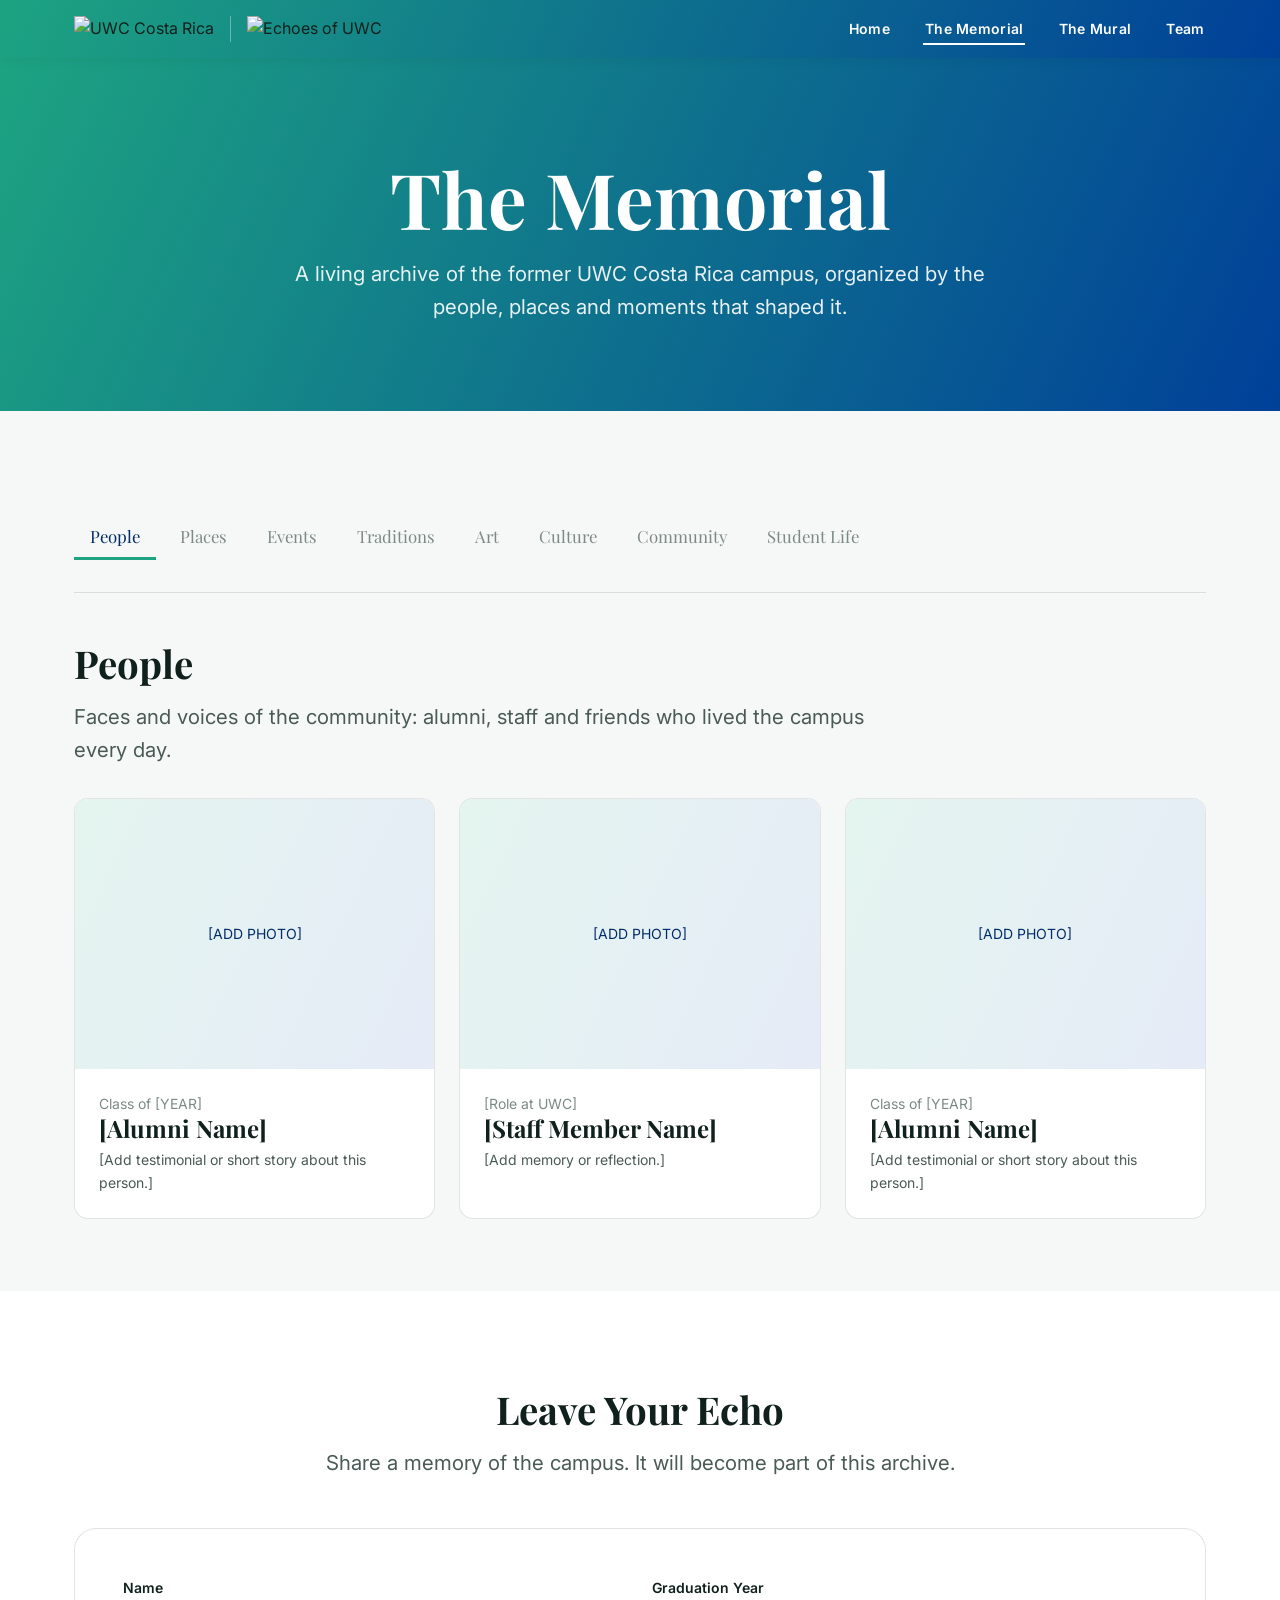
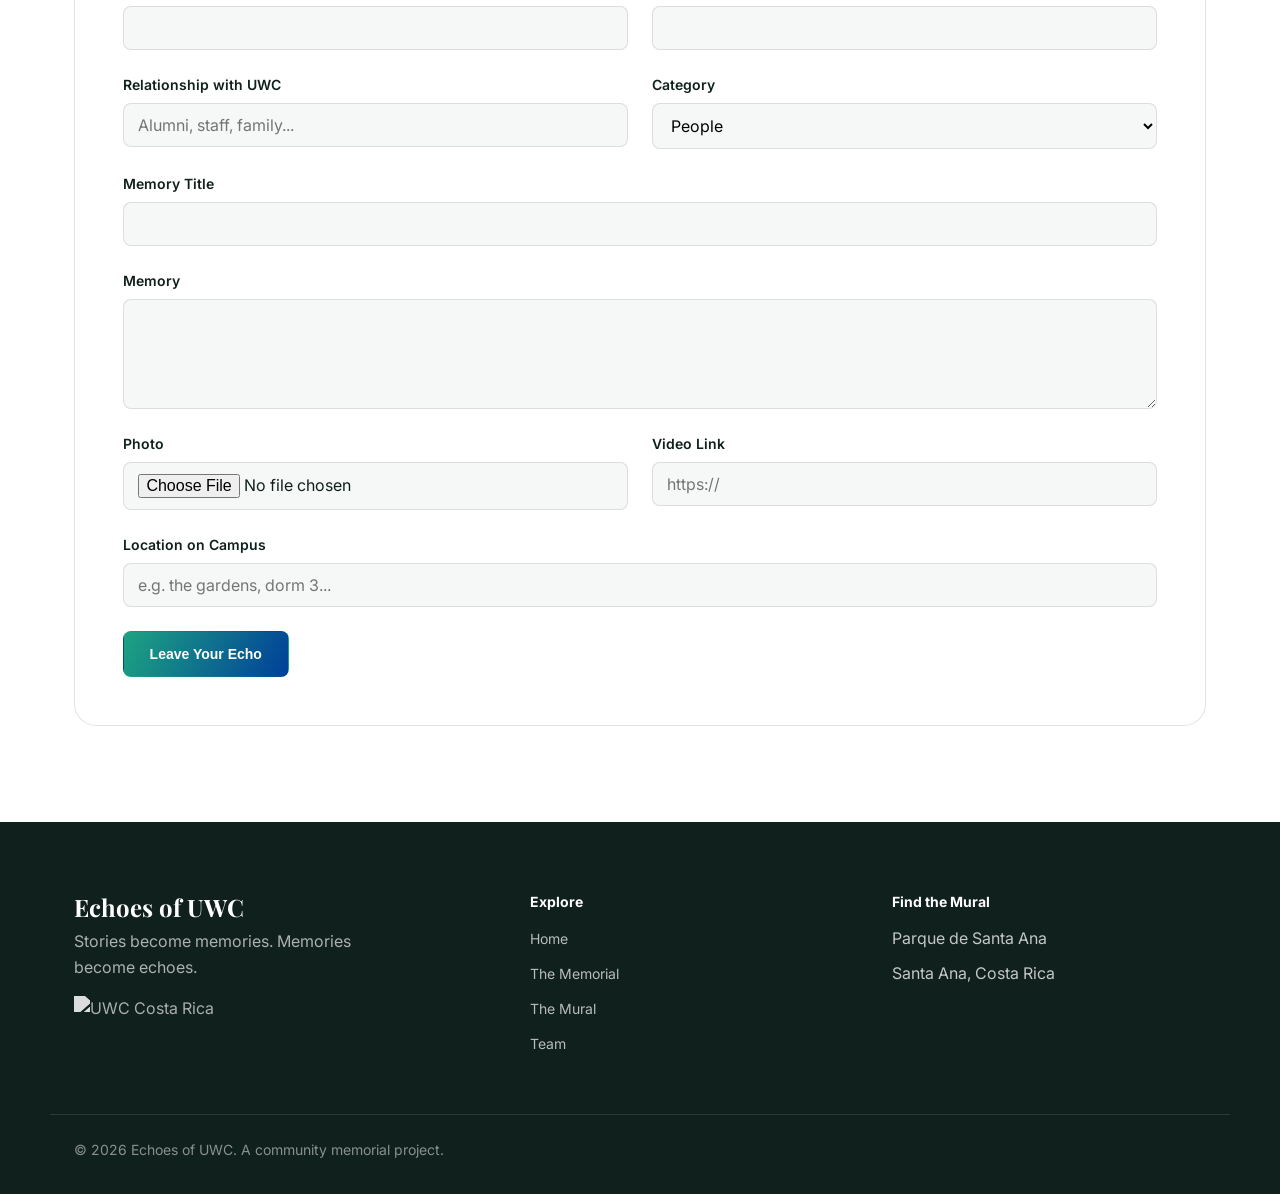
==== memorial.html @ c8c95c03 "Primer commit" ====
<!DOCTYPE html>
<html lang="en">
<head>
  <meta charset="UTF-8">
  <meta name="viewport" content="width=device-width, initial-scale=1.0">
  <title>The Memorial — Echoes of UWC</title>
  <meta name="description" content="Browse the Echoes of UWC memorial archive by category: people, places, events, traditions, art, culture, community and student life.">

  <link rel="preconnect" href="https://fonts.googleapis.com">
  <link href="https://fonts.googleapis.com/css2?family=Playfair+Display:wght@600;700&family=Inter:wght@400;500;600;700&display=swap" rel="stylesheet">

  <link rel="stylesheet" href="CSS/variables.css">
  <link rel="stylesheet" href="CSS/base.css">
  <link rel="stylesheet" href="CSS/components.css">
  <link rel="stylesheet" href="CSS/animations.css">
  <link rel="stylesheet" href="CSS/pages/memorial.css">
  <link rel="stylesheet" href="CSS/responsive.css">
</head>
<body>

  <header class="site-header">
    <div class="header-inner">
      <a href="index.html" class="logo-link">
        <img src="Assets/Images/Logos/uwc-logo-horizontal.png" alt="UWC Costa Rica" class="logo logo--uwc">
        <img src="Assets/Images/Logos/echoes-logo.png" alt="Echoes of UWC" class="logo logo--echoes">
      </a>
      <nav class="main-nav" id="mainNav" aria-label="Main navigation">
        <ul>
          <li><a href="index.html">Home</a></li>
          <li><a href="memorial.html" aria-current="page">The Memorial</a></li>
          <li><a href="mural.html">The Mural</a></li>
          <li><a href="team.html">Team</a></li>
        </ul>
      </nav>
      <button class="nav-toggle" id="navToggle" aria-label="Open menu" aria-expanded="false">
        <span></span><span></span><span></span>
      </button>
    </div>
  </header>

  <main>

    <section class="memorial-hero">
      <div class="container">
        <h1>The Memorial</h1>
        <p class="lead">A living archive of the former UWC Costa Rica campus, organized by the people, places and moments that shaped it.</p>
      </div>
    </section>

    <section class="section section--tight">
      <div class="container">

        <!-- Pestañas de categoría — sin "All" ni "Memories" -->
        <nav class="memorial-tabs" id="memorialTabs" aria-label="Memorial categories"></nav>

        <!-- Encabezado propio de la categoría activa -->
        <div class="memorial-panel-head" id="panelHead"></div>

        <!-- "Browse by place" — visible únicamente en la pestaña Places -->
        <div class="place-filter" id="placeFilter" aria-label="Browse by place"></div>

        <!-- Grid de la categoría activa -->
        <div class="memorial-panel">
          <div class="memorial-grid" id="memorialGrid"></div>
        </div>
      </div>
    </section>

    <!-- LEAVE YOUR ECHO -->
    <section class="section section--surface" id="leave-echo">
      <div class="container">
        <div class="section-head center">
          <h2>Leave Your Echo</h2>
          <p class="lead">Share a memory of the campus. It will become part of this archive.</p>
        </div>

        <form class="echo-form" id="echoForm">
          <div class="form-field">
            <label for="echoName">Name</label>
            <input type="text" id="echoName" name="name" required>
          </div>
          <div class="form-field">
            <label for="echoYear">Graduation Year</label>
            <input type="text" id="echoYear" name="graduationYear">
          </div>
          <div class="form-field">
            <label for="echoRelationship">Relationship with UWC</label>
            <input type="text" id="echoRelationship" name="relationship" placeholder="Alumni, staff, family...">
          </div>
          <div class="form-field">
            <label for="echoCategory">Category</label>
            <select id="echoCategory" name="category">
              <option value="people">People</option>
              <option value="places">Places</option>
              <option value="events">Events</option>
              <option value="traditions">Traditions</option>
              <option value="art">Art</option>
              <option value="culture">Culture</option>
              <option value="community">Community</option>
              <option value="student-life">Student Life</option>
            </select>
          </div>
          <div class="form-field full">
            <label for="echoTitle">Memory Title</label>
            <input type="text" id="echoTitle" name="memoryTitle" required>
          </div>
          <div class="form-field full">
            <label for="echoMemory">Memory</label>
            <textarea id="echoMemory" name="memory" required></textarea>
          </div>
          <div class="form-field">
            <label for="echoPhoto">Photo</label>
            <input type="file" id="echoPhoto" name="photo" accept="image/*">
          </div>
          <div class="form-field">
            <label for="echoVideo">Video Link</label>
            <input type="url" id="echoVideo" name="videoLink" placeholder="https://">
          </div>
          <div class="form-field full">
            <label for="echoLocation">Location on Campus</label>
            <input type="text" id="echoLocation" name="location" placeholder="e.g. the gardens, dorm 3...">
          </div>

          <!--
            INSERT API CONFIGURATION HERE
            Este formulario aún no tiene backend. Ver JavaScript/memorial.js
            (función initEchoForm) y README.md para conectarlo a una API
            o base de datos.
          -->
          <button type="submit" class="btn btn-solid">Leave Your Echo</button>
        </form>
        <p id="echoFormConfirm" hidden>Thank you — your echo has been received.</p>
      </div>
    </section>

  </main>

  <!-- Lightbox -->
  <div class="lightbox" id="lightbox">
    <button class="lightbox-close" id="lightboxClose" aria-label="Close">&times;</button>
    <div class="lightbox-inner">
      <div class="lightbox-media"></div>
      <div class="lightbox-body"></div>
    </div>
  </div>

  <footer class="site-footer">
    <div class="container footer-top">
      <div class="footer-brand">
        <h2>Echoes of UWC</h2>
        <p>Stories become memories. Memories become echoes.</p>
        <div class="footer-logos">
          <img src="Assets/Images/Logos/uwc-logo-horizontal.png" alt="UWC Costa Rica">
        </div>
      </div>
      <div class="footer-col">
        <h4>Explore</h4>
        <ul>
          <li><a href="index.html">Home</a></li>
          <li><a href="memorial.html">The Memorial</a></li>
          <li><a href="mural.html">The Mural</a></li>
          <li><a href="team.html">Team</a></li>
        </ul>
      </div>
      <div class="footer-col">
        <h4>Find the Mural</h4>
        <ul>
          <li>Parque de Santa Ana</li>
          <li>Santa Ana, Costa Rica</li>
        </ul>
      </div>
    </div>
    <div class="container footer-bottom">
      <span>© 2026 Echoes of UWC. A community memorial project.</span>
    </div>
  </footer>

  <script src="JavaScript/main.js"></script>
  <script src="JavaScript/navigation.js"></script>
  <script src="JavaScript/memorial.js"></script>
</body>
</html>
---- CSS/variables.css ----
/* ============================================================
   ECHOES OF UWC — DESIGN TOKENS
   Cambiar aquí afecta a todo el sitio.
   ============================================================ */

:root {
  /* --- Color: paleta oficial UWC --- */
  --uwc-green: #1DA381;
  --uwc-blue: #004099;
  --uwc-green-deep: #146E58;
  --uwc-blue-deep: #002C6B;
  --uwc-green-soft: #E4F5EF;
  --uwc-blue-soft: #E5EBF7;

  --white: #FFFFFF;
  --ink: #10201C;
  --ink-soft: #4A5A56;
  --ink-faint: #7C8A86;
  --line: rgba(16, 32, 28, 0.12);
  --surface: #F6F8F7;
  --surface-alt: #FFFFFF;

  /* Degradado principal — usado en header y acentos, nunca como color plano duro */
  --gradient-primary: linear-gradient(115deg, var(--uwc-green) 0%, var(--uwc-blue) 100%);
  --gradient-soft: linear-gradient(115deg, var(--uwc-green-soft) 0%, var(--uwc-blue-soft) 100%);
  --gradient-overlay: linear-gradient(180deg, rgba(16, 32, 28, 0) 0%, rgba(10, 20, 24, 0.75) 100%);

  /* --- Tipografía --- */
  /* Playfair Display: títulos y textos grandes (especialmente en El Memorial) */
  --font-display: "Playfair Display", "Georgia", serif;
  /* Sans moderna: cuerpo de texto, UI, formularios */
  --font-body: "Inter", -apple-system, BlinkMacSystemFont, "Segoe UI", sans-serif;

  --fs-hero: clamp(2.6rem, 6vw, 5rem);
  --fs-h1: clamp(2.1rem, 4.2vw, 3.4rem);
  --fs-h2: clamp(1.6rem, 3vw, 2.4rem);
  --fs-h3: clamp(1.2rem, 2vw, 1.5rem);
  --fs-lead: clamp(1.05rem, 1.6vw, 1.3rem);
  --fs-body: 1rem;
  --fs-small: 0.875rem;

  /* --- Spacing scale --- */
  --space-1: 0.5rem;
  --space-2: 1rem;
  --space-3: 1.5rem;
  --space-4: 2rem;
  --space-5: 3rem;
  --space-6: 4.5rem;
  --space-7: 6rem;
  --space-8: 8rem;

  --container-w: 1180px;

  /* --- Radius / shadow / motion --- */
  --radius-sm: 8px;
  --radius-md: 14px;
  --radius-lg: 22px;
  --shadow-sm: 0 2px 10px rgba(16, 32, 28, 0.06);
  --shadow-md: 0 12px 32px rgba(16, 32, 28, 0.10);
  --transition: 220ms cubic-bezier(0.4, 0, 0.2, 1);
}

@media (prefers-reduced-motion: reduce) {
  *, *::before, *::after {
    animation-duration: 0.001ms !important;
    animation-iteration-count: 1 !important;
    transition-duration: 0.001ms !important;
    scroll-behavior: auto !important;
  }
}
---- CSS/base.css ----
/* ============================================================
   BASE — reset + tipografía + layout genérico
   ============================================================ */

*, *::before, *::after { box-sizing: border-box; }

html { scroll-behavior: smooth; }

body {
  margin: 0;
  font-family: var(--font-body);
  font-size: var(--fs-body);
  color: var(--ink);
  background: var(--surface);
  line-height: 1.6;
  -webkit-font-smoothing: antialiased;
}

img { max-width: 100%; display: block; }

a { color: inherit; text-decoration: none; }

ul { list-style: none; margin: 0; padding: 0; }

h1, h2, h3, h4 {
  font-family: var(--font-display);
  font-weight: 700;
  line-height: 1.15;
  margin: 0 0 var(--space-2);
  color: var(--ink);
}

h1 { font-size: var(--fs-h1); }
h2 { font-size: var(--fs-h2); }
h3 { font-size: var(--fs-h3); }

p { margin: 0 0 var(--space-2); color: var(--ink-soft); }

.lead {
  font-size: var(--fs-lead);
  color: var(--ink-soft);
  max-width: 62ch;
}

.container {
  width: 100%;
  max-width: var(--container-w);
  margin-inline: auto;
  padding-inline: var(--space-3);
}

.section {
  padding-block: var(--space-7);
}

.section--tight { padding-block: var(--space-6); }

.section-head {
  max-width: 700px;
  margin-bottom: var(--space-5);
}

.section-head.center { margin-inline: auto; text-align: center; }

.section--surface { background: var(--surface-alt); }
.section--soft { background: var(--gradient-soft); }

.visually-hidden {
  position: absolute;
  width: 1px; height: 1px;
  overflow: hidden;
  clip: rect(0 0 0 0);
  white-space: nowrap;
}

:focus-visible {
  outline: 3px solid var(--uwc-blue);
  outline-offset: 2px;
}

main { display: block; }
---- CSS/components.css ----
/* ============================================================
   COMPONENTS — header, nav, botones, tarjetas, footer
   ============================================================ */

/* ---------- HEADER ---------- */
.site-header {
  position: sticky;
  top: 0;
  z-index: 100;
  /* Degradado verde → azul en vez de un color plano duro */
  background: var(--gradient-primary);
  box-shadow: var(--shadow-sm);
}

.header-inner {
  max-width: var(--container-w);
  margin-inline: auto;
  padding: var(--space-2) var(--space-3);
  display: flex;
  align-items: center;
  justify-content: space-between;
  gap: var(--space-3);
}

/* Área de logos: fondo del header independiente del PNG */
.logo-link {
  display: flex;
  align-items: center;
  gap: var(--space-2);
  flex-shrink: 0;
}

.logo {
  max-height: 40px;
  width: auto;
  max-width: 190px;
  object-fit: contain;
}

.logo--echoes { padding-left: var(--space-2); border-left: 1px solid rgba(255,255,255,0.35); }

.main-nav ul {
  display: flex;
  gap: var(--space-4);
}

.main-nav a {
  color: var(--white);
  font-size: var(--fs-small);
  font-weight: 600;
  letter-spacing: 0.02em;
  padding: 0.4rem 0.1rem;
  border-bottom: 2px solid transparent;
  transition: border-color var(--transition);
}

.main-nav a:hover,
.main-nav a[aria-current="page"] { border-color: var(--white); }

.nav-toggle {
  display: none;
  width: 40px; height: 40px;
  border: none; background: transparent;
  cursor: pointer;
  flex-direction: column;
  justify-content: center;
  align-items: center;
  gap: 5px;
}

.nav-toggle span {
  width: 24px; height: 2px;
  background: var(--white);
  border-radius: 2px;
  transition: transform var(--transition), opacity var(--transition);
}

.nav-toggle[aria-expanded="true"] span:nth-child(1) { transform: translateY(7px) rotate(45deg); }
.nav-toggle[aria-expanded="true"] span:nth-child(2) { opacity: 0; }
.nav-toggle[aria-expanded="true"] span:nth-child(3) { transform: translateY(-7px) rotate(-45deg); }

/* ---------- BUTTONS ---------- */
.btn {
  display: inline-flex;
  align-items: center;
  gap: 0.5rem;
  padding: 0.85rem 1.6rem;
  border-radius: var(--radius-sm);
  font-weight: 600;
  font-size: var(--fs-small);
  border: 1px solid transparent;
  cursor: pointer;
  transition: transform var(--transition), background var(--transition), color var(--transition), border-color var(--transition);
}

.btn-primary {
  background: var(--white);
  color: var(--uwc-blue-deep);
}
.btn-primary:hover { transform: translateY(-2px); }

.btn-outline {
  background: transparent;
  color: var(--white);
  border-color: rgba(255,255,255,0.7);
}
.btn-outline:hover { background: rgba(255,255,255,0.12); }

.btn-solid {
  background: var(--gradient-primary);
  color: var(--white);
}
.btn-solid:hover { transform: translateY(-2px); }

/* ---------- CARDS ---------- */
.card {
  background: var(--white);
  border-radius: var(--radius-md);
  border: 1px solid var(--line);
  overflow: hidden;
  transition: box-shadow var(--transition), transform var(--transition);
}

.card:hover { box-shadow: var(--shadow-md); }

.card-media {
  aspect-ratio: 4 / 3;
  background: var(--gradient-soft);
  display: flex;
  align-items: center;
  justify-content: center;
  overflow: hidden;
}

.card-media img { width: 100%; height: 100%; object-fit: cover; }

.card-placeholder-text {
  font-size: var(--fs-small);
  color: var(--uwc-blue-deep);
  text-align: center;
  padding: var(--space-2);
}

.card-body { padding: var(--space-3); }

.card-meta {
  font-size: var(--fs-small);
  color: var(--ink-faint);
  margin-bottom: 0.3rem;
}

.card-body h3 { margin-bottom: 0.4rem; }
.card-body p { margin-bottom: 0; font-size: var(--fs-small); }

/* Tag / chip */
.chip {
  display: inline-flex;
  align-items: center;
  padding: 0.4rem 0.9rem;
  border-radius: 999px;
  border: 1px solid var(--line);
  background: var(--white);
  font-size: var(--fs-small);
  font-weight: 600;
  color: var(--ink-soft);
  cursor: pointer;
  transition: background var(--transition), color var(--transition), border-color var(--transition);
}

.chip.is-active,
.chip:hover {
  background: var(--gradient-primary);
  color: var(--white);
  border-color: transparent;
}

/* ---------- FOOTER ---------- */
.site-footer {
  background: var(--ink);
  color: rgba(255,255,255,0.75);
  padding-block: var(--space-6) var(--space-4);
}

.footer-top {
  display: grid;
  grid-template-columns: 1.3fr 1fr 1fr;
  gap: var(--space-5);
  padding-bottom: var(--space-5);
  border-bottom: 1px solid rgba(255,255,255,0.12);
}

.footer-brand h2 {
  color: var(--white);
  font-size: var(--fs-h3);
  margin-bottom: var(--space-1);
}

.footer-brand p { color: rgba(255,255,255,0.65); max-width: 34ch; }

.footer-logos {
  display: flex;
  gap: var(--space-2);
  margin-top: var(--space-2);
  align-items: center;
}

.footer-logos img {
  max-height: 34px;
  max-width: 160px;
  object-fit: contain;
  filter: brightness(0) invert(1);
  opacity: 0.85;
}

.footer-col h4 {
  color: var(--white);
  font-family: var(--font-body);
  font-size: var(--fs-small);
  text-transform: none;
  margin-bottom: var(--space-2);
}

.footer-col ul li { margin-bottom: 0.6rem; }
.footer-col a { color: rgba(255,255,255,0.7); font-size: var(--fs-small); }
.footer-col a:hover { color: var(--white); }

.footer-bottom {
  padding-top: var(--space-3);
  display: flex;
  justify-content: space-between;
  flex-wrap: wrap;
  gap: var(--space-1);
  font-size: var(--fs-small);
  color: rgba(255,255,255,0.5);
}
---- CSS/animations.css ----
/* ============================================================
   ANIMATIONS — un único momento orquestado, no efectos dispersos
   ============================================================ */

@keyframes reveal {
  from { opacity: 0; transform: translateY(14px); }
  to { opacity: 1; transform: translateY(0); }
}

/* Solo el hero hace la entrada animada de carga */
.hero-content > * {
  animation: reveal 700ms cubic-bezier(0.4,0,0.2,1) both;
}
.hero-content > *:nth-child(2) { animation-delay: 90ms; }
.hero-content > *:nth-child(3) { animation-delay: 160ms; }

/* Lightbox */
.lightbox {
  transition: opacity var(--transition);
}

/* Panel de categoría del memorial: cross-fade al cambiar de pestaña */
.memorial-panel {
  animation: reveal 350ms ease both;
}
---- CSS/pages/memorial.css ----
/* ============================================================
   THE MEMORIAL — El Memorial incluye las Memorias (unificado)
   Playfair Display se usa aquí con más presencia: títulos,
   citas y encabezados de categoría.
   ============================================================ */

.memorial-hero {
  background: var(--gradient-primary);
  color: var(--white);
  padding: var(--space-7) 0 var(--space-6);
  text-align: center;
}

.memorial-hero h1 {
  color: var(--white);
  font-size: var(--fs-hero);
}

.memorial-hero p { color: rgba(255,255,255,0.9); max-width: 56ch; margin-inline: auto; }

/* Pestañas de categoría — solo estas, sin "All" ni "Memories" */
.memorial-tabs {
  display: flex;
  gap: var(--space-1);
  overflow-x: auto;
  padding: var(--space-4) 0;
  border-bottom: 1px solid var(--line);
  margin-bottom: var(--space-5);
}

.memorial-tab {
  flex-shrink: 0;
  background: transparent;
  border: none;
  border-bottom: 3px solid transparent;
  padding: 0.6rem 1rem;
  font-family: var(--font-display);
  font-size: 1.05rem;
  color: var(--ink-faint);
  cursor: pointer;
  transition: color var(--transition), border-color var(--transition);
}

.memorial-tab:hover { color: var(--uwc-blue-deep); }

.memorial-tab.is-active {
  color: var(--uwc-blue-deep);
  border-color: var(--uwc-green);
}

/* Encabezado propio de cada categoría (contenido específico, no genérico) */
.memorial-panel-head {
  margin-bottom: var(--space-4);
}

.memorial-panel-head h2 {
  font-family: var(--font-display);
}

/* Filtro "Browse by place" — EXCLUSIVO de la pestaña Places */
.place-filter {
  display: none;
  flex-wrap: wrap;
  gap: 0.6rem;
  margin-bottom: var(--space-4);
}

.place-filter.is-visible { display: flex; }

/* Grid de tarjetas por categoría */
.memorial-grid {
  display: grid;
  grid-template-columns: repeat(3, 1fr);
  gap: var(--space-3);
}

.memorial-empty {
  padding: var(--space-6) 0;
  text-align: center;
  color: var(--ink-faint);
}

/* Lightbox modal */
.lightbox {
  position: fixed; inset: 0;
  background: rgba(10, 20, 18, 0.9);
  display: none;
  align-items: center;
  justify-content: center;
  z-index: 1000;
  padding: var(--space-3);
}

.lightbox.is-open { display: flex; }

.lightbox-inner {
  background: var(--white);
  border-radius: var(--radius-md);
  max-width: 720px;
  width: 100%;
  overflow: hidden;
}

.lightbox-media { aspect-ratio: 16/10; background: var(--gradient-soft); display:flex; align-items:center; justify-content:center; }
.lightbox-body { padding: var(--space-3); }

.lightbox-close {
  position: absolute;
  top: var(--space-3); right: var(--space-3);
  width: 42px; height: 42px;
  border-radius: 50%;
  border: none;
  background: var(--white);
  font-size: 1.2rem;
  cursor: pointer;
}

/* --- Leave Your Echo form --- */
.echo-form {
  display: grid;
  grid-template-columns: 1fr 1fr;
  gap: var(--space-3);
  background: var(--white);
  border: 1px solid var(--line);
  border-radius: var(--radius-lg);
  padding: var(--space-5);
}

.form-field { display: flex; flex-direction: column; gap: 0.4rem; }
.form-field.full { grid-column: 1 / -1; }

.form-field label {
  font-size: var(--fs-small);
  font-weight: 600;
  color: var(--ink);
}

.form-field input,
.form-field select,
.form-field textarea {
  border: 1px solid var(--line);
  border-radius: var(--radius-sm);
  padding: 0.7rem 0.9rem;
  font-family: var(--font-body);
  font-size: var(--fs-body);
  background: var(--surface);
}

.form-field textarea { resize: vertical; min-height: 110px; }

.echo-form .btn { grid-column: 1 / -1; justify-self: start; }

@media (max-width: 780px) {
  .memorial-grid { grid-template-columns: 1fr 1fr; }
  .echo-form { grid-template-columns: 1fr; }
}
@media (max-width: 480px) {
  .memorial-grid { grid-template-columns: 1fr; }
}
---- CSS/responsive.css ----
/* ============================================================
   RESPONSIVE
   ============================================================ */

@media (max-width: 900px) {
  .footer-top { grid-template-columns: 1fr 1fr; }
}

@media (max-width: 780px) {
  .main-nav {
    position: absolute;
    top: 100%; left: 0; right: 0;
    background: var(--uwc-blue-deep);
    max-height: 0;
    overflow: hidden;
    transition: max-height var(--transition);
  }
  .main-nav.is-open { max-height: 320px; }
  .main-nav ul { flex-direction: column; gap: 0; padding: var(--space-2) var(--space-3); }
  .main-nav a { display: block; padding: var(--space-2) 0; }
  .nav-toggle { display: flex; }

  .footer-top { grid-template-columns: 1fr; }

  .hero { grid-template-columns: 1fr; }
  .hero-media { order: -1; }
}

@media (max-width: 560px) {
  .hero-actions { flex-direction: column; align-items: stretch; }
  .memorial-tabs { flex-wrap: wrap; }
}
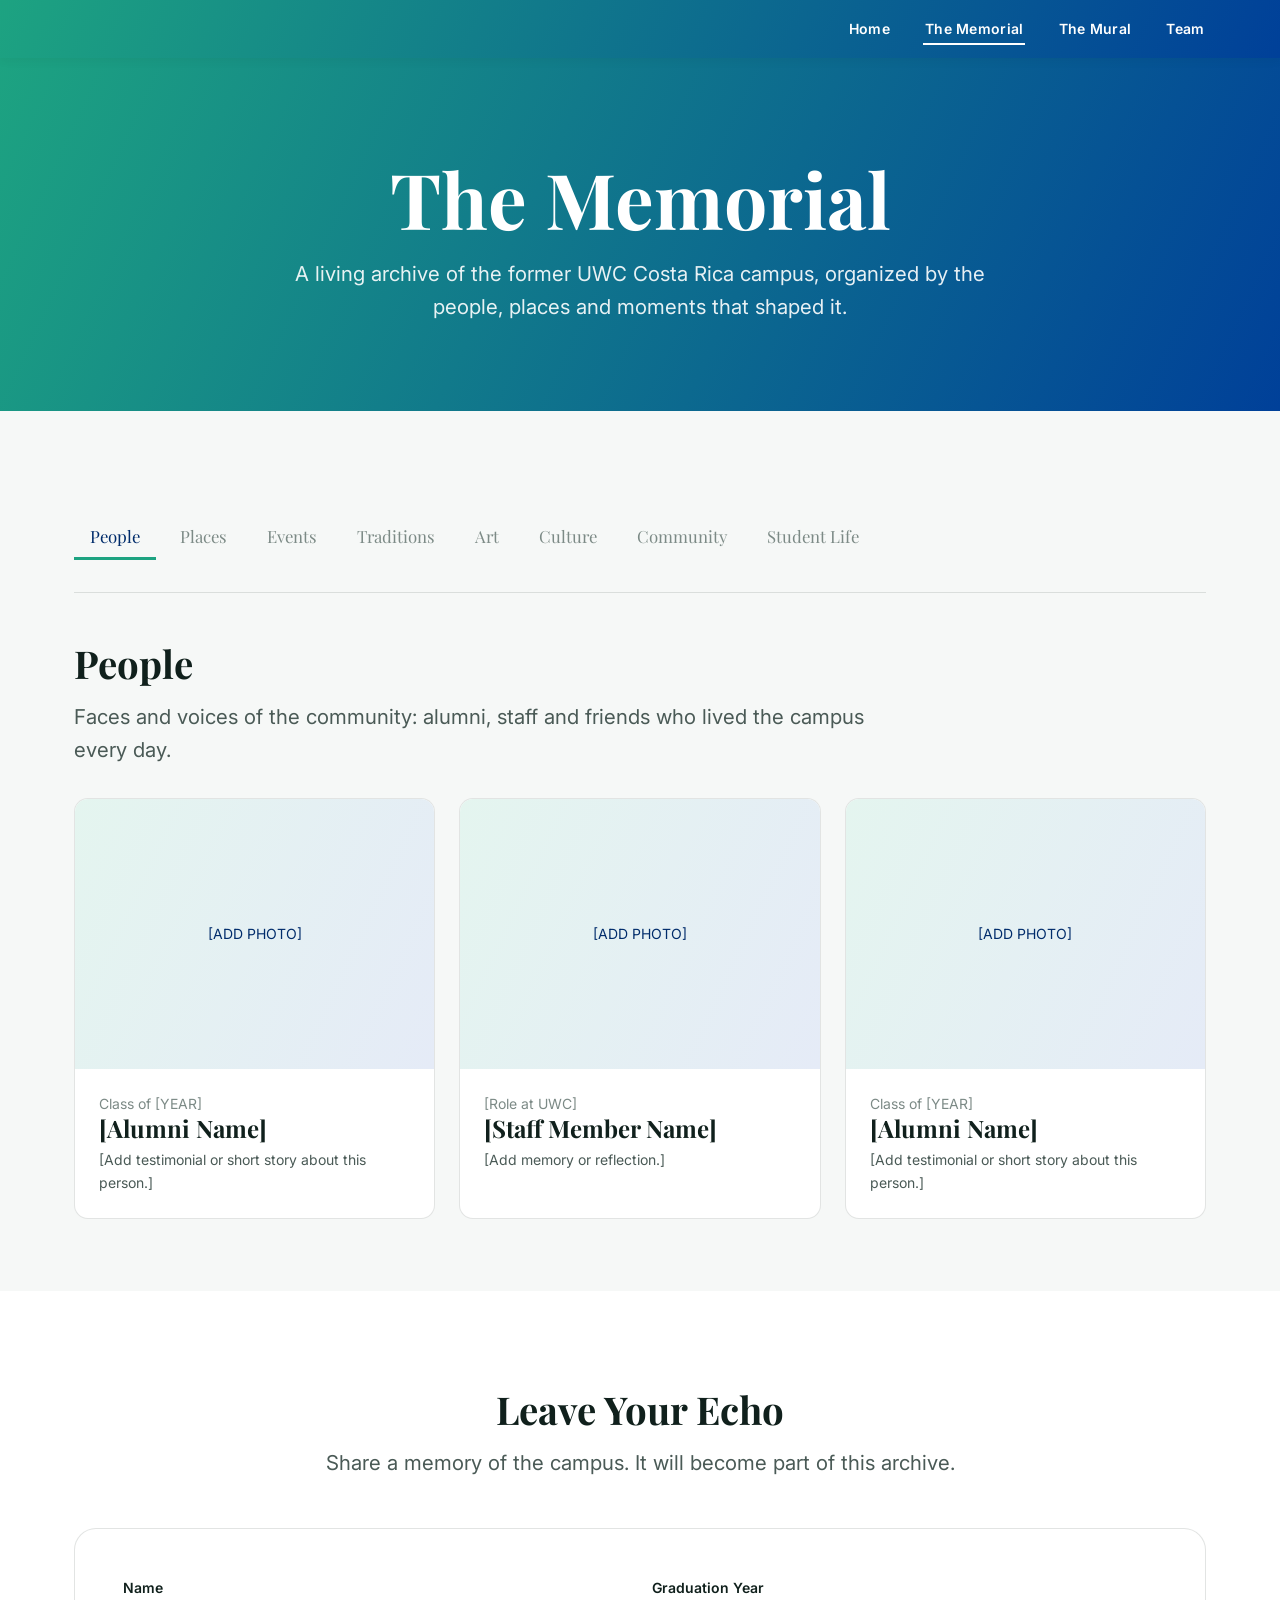
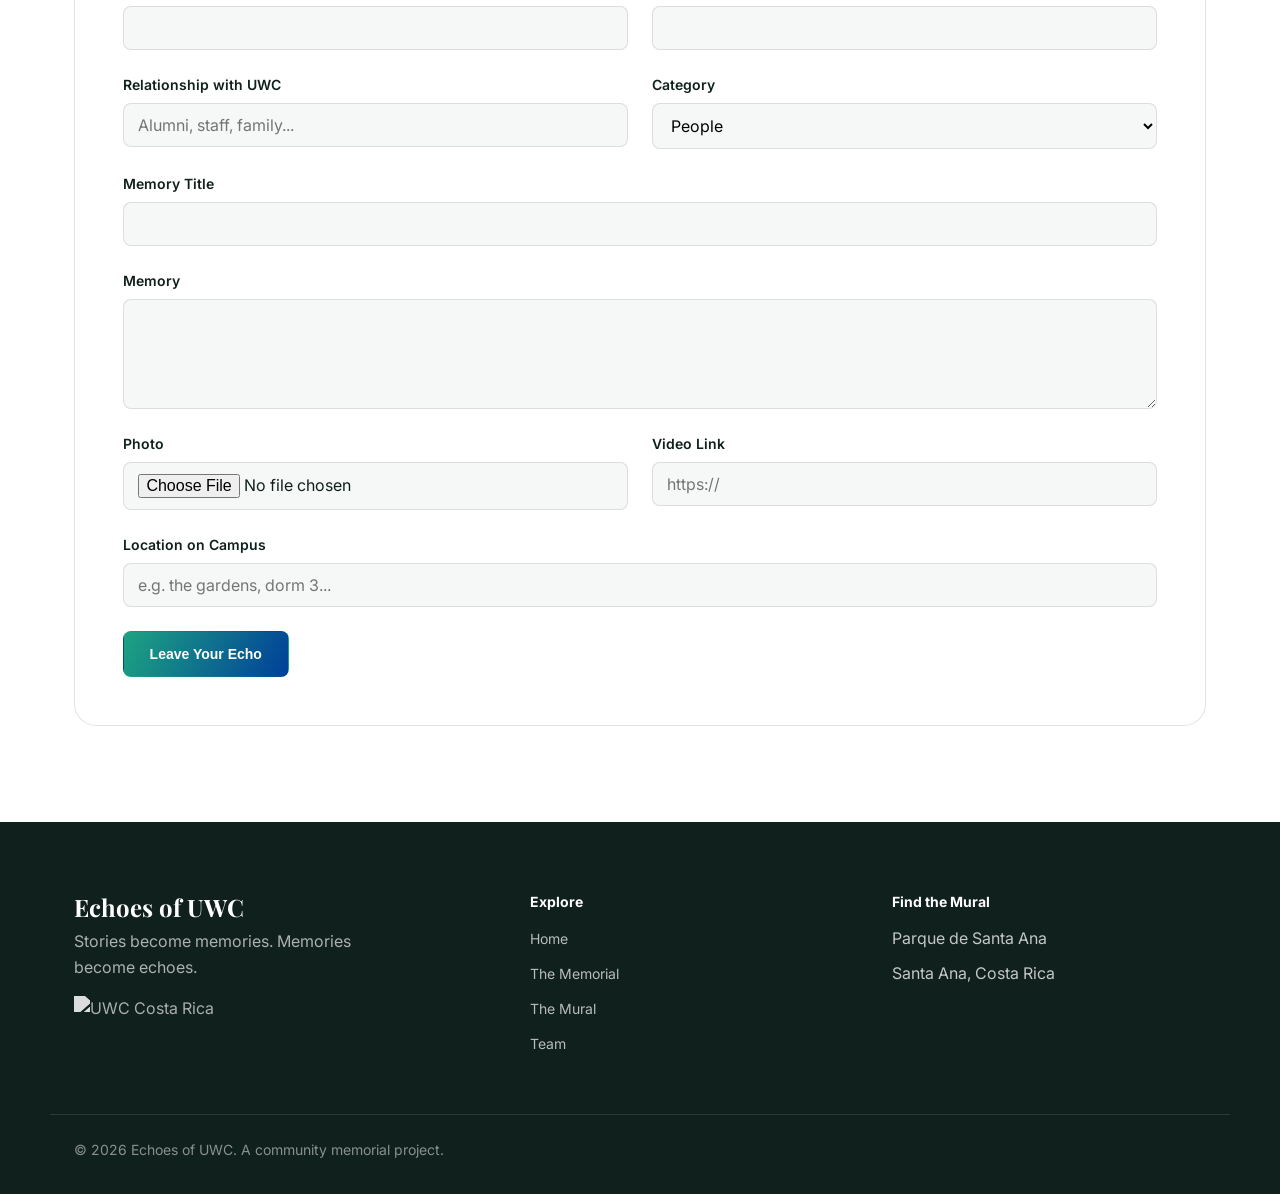
==== commit 4d2e6d6a: "version final" ====
--- a/memorial.html
+++ b/memorial.html
@@ -21,8 +21,6 @@
   <header class="site-header">
     <div class="header-inner">
       <a href="index.html" class="logo-link">
-        <img src="Assets/Images/Logos/uwc-logo-horizontal.png" alt="UWC Costa Rica" class="logo logo--uwc">
-        <img src="Assets/Images/Logos/echoes-logo.png" alt="Echoes of UWC" class="logo logo--echoes">
       </a>
       <nav class="main-nav" id="mainNav" aria-label="Main navigation">
         <ul>
